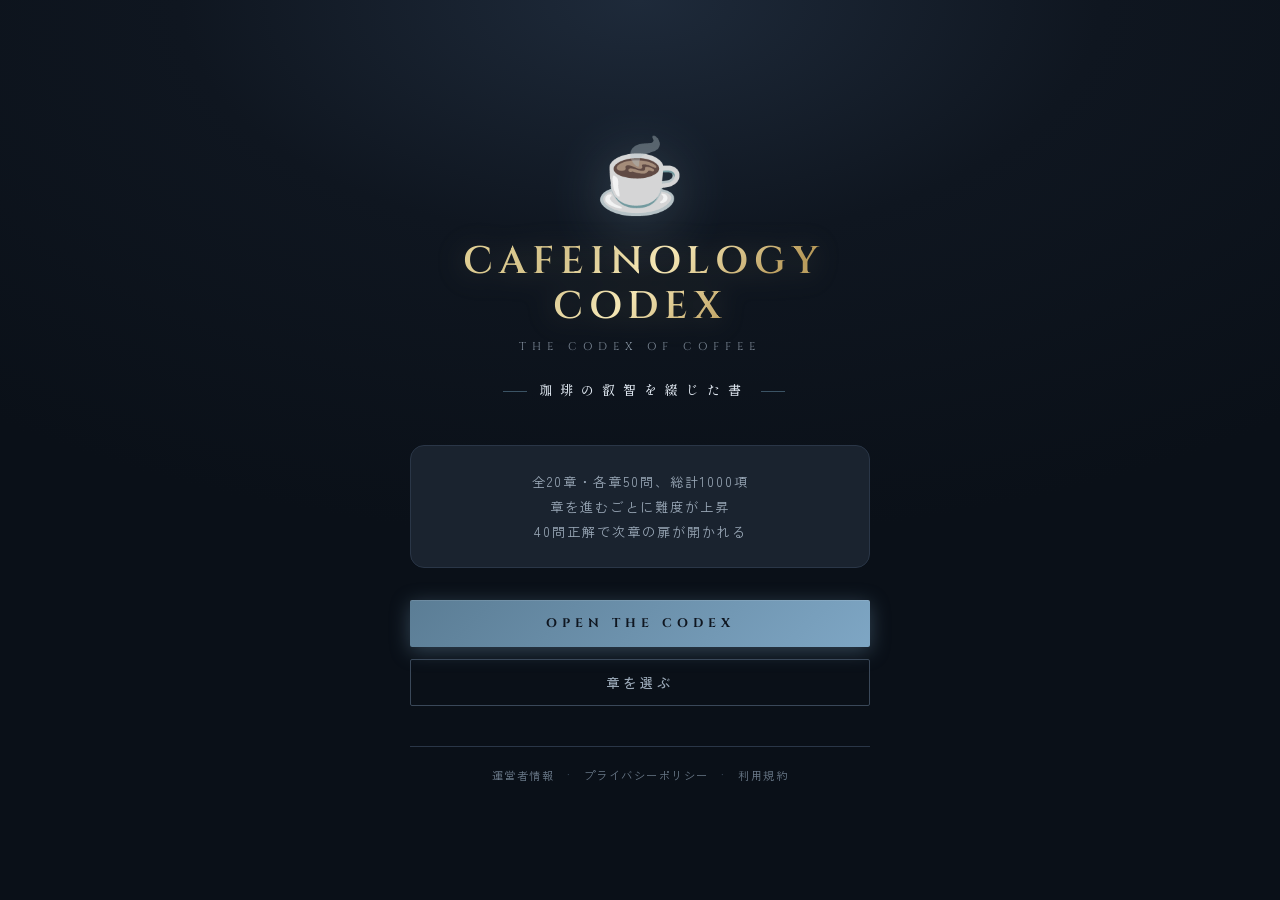
==== index.html @ 35a3aab5 "Initial commit: CAFEINOLOGY CODEX coffee quiz PWA 20 章 × 50 問の珈琲学クイズ Web アプリ。 本コミットには CH1-20 のディストラク" ====
<!DOCTYPE html>
<html lang="ja">
<head>
  <meta charset="UTF-8">
  <meta name="viewport" content="width=device-width, initial-scale=1.0, user-scalable=no">
  <meta name="theme-color" content="#0f1620">

  <!-- ========== SEO ========== -->
  <title>CAFEINOLOGY CODEX（カフェイノロジー・コーデックス）| 珈琲の叡智を綴じた書 · 全20章1000項</title>
  <meta name="description" content="CAFEINOLOGY CODEX（カフェイノロジー・コーデックス）— 珈琲の叡智を綴じた書。全20章・1000項で学ぶ本格コーヒー検定ゲーム。エスプレッソ、焙煎、抽出、品種、産地、テロワールまで網羅。無料でコーヒーマスターを目指そう。#CafeinologyCodex">
  <meta name="keywords" content="CAFEINOLOGY CODEX,カフェイノロジーコーデックス,コーヒー,クイズ,検定,バリスタ,エスプレッソ,焙煎,抽出,コーヒーマスター,コーヒーマイスター,スペシャルティコーヒー">
  <meta name="author" content="CAFEINOLOGY CODEX">
  <meta name="google-site-verification" content="3ak_mPI5S-jCg_oB2gd7poXh8SMA-_SvyZOicJVe0Y0" />
  <link rel="canonical" href="https://coffee-codex.netlify.app/">

  <!-- ========== OGP (SNS共有) ========== -->
  <meta property="og:type" content="website">
  <meta property="og:title" content="CAFEINOLOGY CODEX - 1000問の珈琲知識大全">
  <meta property="og:description" content="20レベル・1000問でコーヒーマスターを目指す本格検定ゲーム">
  <meta property="og:url" content="https://coffee-codex.netlify.app/">
  <meta property="og:image" content="https://coffee-codex.netlify.app/ogp.png">
  <meta property="og:site_name" content="CAFEINOLOGY CODEX">
  <meta property="og:locale" content="ja_JP">
  <meta name="twitter:card" content="summary_large_image">
  <meta name="twitter:title" content="CAFEINOLOGY CODEX - 1000問の珈琲知識大全">
  <meta name="twitter:description" content="20レベル・1000問でコーヒーマスターを目指す本格検定ゲーム">

  <!-- ========== 構造化データ (SEO) ========== -->
  <script type="application/ld+json">
  {
    "@context": "https://schema.org",
    "@type": "WebApplication",
    "name": "CAFEINOLOGY CODEX",
    "alternateName": "カフェイノロジー・コーデックス",
    "description": "CAFEINOLOGY CODEX - 20レベル・1000問のコーヒー検定クイズゲーム",
    "applicationCategory": "GameApplication",
    "genre": "Quiz",
    "inLanguage": "ja",
    "offers": {
      "@type": "Offer",
      "price": "0",
      "priceCurrency": "JPY"
    }
  }
  </script>

  <!-- ========== PWA ========== -->
  <link rel="manifest" href="manifest.json">
  <link rel="apple-touch-icon" href="icon-192.png">

  <!-- Google AdSense: 審査通過後、下のブロックのコメントを外し ca-pub-XXXX... を実IDに置換 -->
  <!--
  <script async src="https://pagead2.googlesyndication.com/pagead/js/adsbygoogle.js?client=ca-pub-XXXXXXXXXXXXXXXX"
     crossorigin="anonymous"></script>
  -->

  <!-- Google Analytics 4: プロパティ作成後、下のブロックのコメントを外し G-XXXXXXXXXX を実IDに置換 -->
  <!--
  <script async src="https://www.googletagmanager.com/gtag/js?id=G-XXXXXXXXXX"></script>
  <script>
    window.dataLayer = window.dataLayer || [];
    function gtag(){dataLayer.push(arguments);}
    gtag('js', new Date());
    gtag('config', 'G-XXXXXXXXXX');
  </script>
  -->

  <!-- Brand fonts: Cinzel (Roman logo) + Shippori Mincho B1 (JP tagline) + Zen Kaku Gothic Antique (JP body) + Syncopate (accent) -->
  <link rel="preconnect" href="https://fonts.googleapis.com">
  <link rel="preconnect" href="https://fonts.gstatic.com" crossorigin>
  <link href="https://fonts.googleapis.com/css2?family=Big+Shoulders+Display:wght@400;600;700;800&family=Cinzel:wght@400;500;600;700&family=Cinzel+Decorative:wght@400;700;900&family=Cormorant+Garamond:ital,wght@0,400;0,500;0,600;1,400&family=Kaisei+Decol:wght@400;500;700&family=Monomaniac+One&family=Shippori+Mincho+B1:wght@400;500;600;700;800&family=Syncopate:wght@400;700&family=Yuji+Syuku&family=Zen+Kaku+Gothic+Antique:wght@300;400;500;700&display=swap" rel="stylesheet">

  <link rel="stylesheet" href="style.css">
  <link rel="stylesheet" href="docs.css">
</head>
<body>
  <!-- スタート画面 -->
  <div id="screen-start" class="screen active">
    <div class="start-container">
      <div class="coffee-icon">☕</div>
      <h1>CAFEINOLOGY<br>CODEX</h1>
      <p class="subtitle">The Codex of Coffee</p>
      <p class="tagline">珈琲の叡智を綴じた書</p>
      <div class="level-info">
        <p>全20章・各章50問、総計1000項</p>
        <p>章を進むごとに難度が上昇</p>
        <p>40問正解で次章の扉が開かれる</p>
      </div>
      <button id="btn-start" class="btn-primary">Open the Codex</button>
      <button id="btn-continue" class="btn-secondary" style="display:none">続きから</button>
      <button id="btn-level-select" class="btn-secondary">章を選ぶ</button>

      <!-- AdSense 広告枠 (スタート画面下部) — 審査後に有効化
      <div class="ad-slot ad-start">
        <ins class="adsbygoogle"
             style="display:block"
             data-ad-client="ca-pub-XXXXXXXXXXXXXXXX"
             data-ad-slot="0000000000"
             data-ad-format="auto"
             data-full-width-responsive="true"></ins>
        <script>(adsbygoogle = window.adsbygoogle || []).push({});</script>
      </div>
      -->

      <footer class="site-footer">
        <a href="about.html">運営者情報</a>
        <span>·</span>
        <a href="privacy.html">プライバシーポリシー</a>
        <span>·</span>
        <a href="terms.html">利用規約</a>
      </footer>
    </div>
  </div>

  <!-- レベル選択画面 -->
  <div id="screen-level-select" class="screen">
    <div class="level-select-container">
      <h2>Select a Chapter</h2>
      <div id="level-grid" class="level-grid"></div>
      <button id="btn-back-start" class="btn-secondary">戻る</button>
    </div>
  </div>

  <!-- ゲーム画面 -->
  <div id="screen-game" class="screen">
    <div class="game-header">
      <button id="btn-game-home" class="btn-game-home" aria-label="ホームへ戻る" title="ホームへ戻る">⌂</button>
      <div class="level-badge">
        <span id="current-level-label">CHAPTER I</span>
        <span id="level-theme"></span>
      </div>
      <div class="progress-section">
        <div class="progress-bar-container">
          <div id="progress-bar" class="progress-bar"></div>
        </div>
        <span id="progress-text">0 / 50</span>
      </div>
      <div class="stats">
        <div class="stat-item">
          <span class="stat-label">正解</span>
          <span id="correct-count" class="stat-value correct">0</span>
        </div>
        <div class="stat-item">
          <span class="stat-label">スコア</span>
          <span id="score-display" class="stat-value score">0</span>
        </div>
        <div class="stat-item">
          <span class="stat-label">ライフ</span>
          <span id="lives-display" class="stat-value lives">♥♥♥</span>
        </div>
      </div>
    </div>

    <div class="question-container">
      <div id="timer-bar-container" class="timer-bar-container">
        <div id="timer-bar" class="timer-bar"></div>
      </div>
      <div id="question-number" class="question-number">ENTRY 1</div>
      <div id="question-text" class="question-text"></div>
      <div id="options-container" class="options-container"></div>
      <div id="feedback" class="feedback hidden">
        <div id="feedback-icon"></div>
        <div id="feedback-text"></div>
        <div id="feedback-explanation"></div>
        <button id="btn-next" class="btn-next">次へ →</button>
      </div>
    </div>
  </div>

  <!-- レベルクリア画面 -->
  <div id="screen-level-clear" class="screen">
    <div class="result-container">
      <div class="result-icon" id="result-icon">🏆</div>
      <h2 id="result-title">Chapter Complete</h2>
      <div class="result-stats">
        <div class="result-stat">
          <span>正解数</span>
          <span id="result-correct"></span>
        </div>
        <div class="result-stat">
          <span>正解率</span>
          <span id="result-rate"></span>
        </div>
        <div class="result-stat">
          <span>獲得スコア</span>
          <span id="result-score"></span>
        </div>
      </div>
      <div id="rank-display" class="rank-display"></div>

      <!-- AdSense インフィード広告 — 審査後に有効化
      <div class="ad-slot ad-result">
        <ins class="adsbygoogle"
             style="display:block"
             data-ad-client="ca-pub-XXXXXXXXXXXXXXXX"
             data-ad-slot="1111111111"
             data-ad-format="auto"
             data-full-width-responsive="true"></ins>
        <script>(adsbygoogle = window.adsbygoogle || []).push({});</script>
      </div>
      -->

      <!-- アフィリエイト: 関連商品レコメンド枠 (レベルごとに JS で差し替え) -->
      <div class="affiliate-box" id="affiliate-recommend">
        <div class="affiliate-label">このレベルにおすすめ</div>
        <div class="affiliate-items" id="affiliate-items">
          <!-- game.js から動的に生成 -->
        </div>
      </div>

      <div class="result-buttons">
        <button id="btn-next-level" class="btn-primary">次のレベルへ</button>
        <button id="btn-retry-level" class="btn-secondary">もう一度</button>
        <button id="btn-home" class="btn-secondary">ホームへ</button>
      </div>

      <!-- SNSシェアボタン -->
      <div class="share-buttons">
        <div class="share-label">結果をシェア</div>
        <a id="share-twitter" class="share-btn" target="_blank" rel="noopener">𝕏 Twitter</a>
        <a id="share-line" class="share-btn" target="_blank" rel="noopener">LINE</a>
      </div>
    </div>
  </div>

  <!-- 全問クリア画面 -->
  <div id="screen-complete" class="screen">
    <div class="complete-container">
      <div class="trophy">🏆</div>
      <h1>CODEX&nbsp;COMPLETE</h1>
      <p class="tagline">珈琲の叡智を、あなたは読み解いた</p>
      <p>CAFEINOLOGY CODEX 全20章・1000項を制覇</p>
      <div id="final-score-display" class="final-score"></div>
      <div class="coffee-facts">
        <h3>あなたはコーヒーの達人です</h3>
        <p>世界中のコーヒーについての知識を証明しました。</p>
      </div>

      <!-- AdSense — 審査後に有効化
      <div class="ad-slot">
        <ins class="adsbygoogle"
             style="display:block"
             data-ad-client="ca-pub-XXXXXXXXXXXXXXXX"
             data-ad-slot="2222222222"
             data-ad-format="auto"
             data-full-width-responsive="true"></ins>
        <script>(adsbygoogle = window.adsbygoogle || []).push({});</script>
      </div>
      -->

      <button id="btn-restart" class="btn-primary">もう一度挑戦</button>
    </div>
  </div>

  <!-- ホーム遷移確認モーダル -->
  <div id="modal-home-confirm" class="modal-overlay hidden" role="dialog" aria-modal="true" aria-labelledby="modal-home-title">
    <div class="modal-content">
      <h3 id="modal-home-title">章を中断しますか？</h3>
      <p class="modal-sub">現在の進捗を保存して、いつでもこの問題から再開できます。</p>
      <div id="modal-progress-info" class="modal-progress-info"></div>
      <div class="modal-buttons">
        <button id="modal-save-home" class="btn-primary modal-btn-save">💾 保存してホームへ</button>
        <button id="modal-discard-home" class="btn-secondary modal-btn-discard">進捗を破棄してホームへ</button>
        <button id="modal-cancel" class="btn-secondary modal-btn-cancel">プレイを続ける</button>
      </div>
    </div>
  </div>

  <script src="questions.js"></script>
  <script src="affiliates.js"></script>
  <script src="game.js"></script>

  <!-- Service Worker (PWA / オフライン対応) -->
  <script>
    if ('serviceWorker' in navigator) {
      window.addEventListener('load', () => {
        navigator.serviceWorker.register('sw.js').catch(()=>{});
      });
    }
  </script>
</body>
</html>
---- style.css ----
* {
  margin: 0;
  padding: 0;
  box-sizing: border-box;
}

:root {
  /* ==================================================================
   * ブランドフォント — 3テーマ切替可 (下の行頭 /* を付け外しするだけ)
   * ================================================================== */

  /* 【Theme A: CODEX ORIGIN】現在のデフォルト
     碑文Cinzel × 鋭利な明朝。最も「書(codex)」らしい威厳。 */
  --font-logo:       'Cinzel', 'Cormorant Garamond', 'Times New Roman', serif;
  --font-accent-en:  'Syncopate', 'Cinzel', sans-serif;
  --font-jp-display: 'Shippori Mincho B1', 'Yu Mincho', 'Hiragino Mincho ProN', serif;
  --font-jp-body:    'Zen Kaku Gothic Antique', -apple-system, 'Hiragino Kaku Gothic ProN', sans-serif;

  /* 【Theme B: MOLGOTIC EDGE】攻撃的・冷めたクール
     Big Shoulders (攻めた条幅) × 墨筆風Yuji Syuku。molgotic系の不穏感。
     使うには↑4行をコメントアウトしてこの4行のコメントを外す:
  --font-logo:       'Big Shoulders Display', 'Cinzel', sans-serif;
  --font-accent-en:  'Monomaniac One', 'Syncopate', sans-serif;
  --font-jp-display: 'Yuji Syuku', 'Shippori Mincho B1', serif;
  --font-jp-body:    'Zen Kaku Gothic Antique', sans-serif;
  */

  /* 【Theme C: VINTAGE CELLAR】クラシック書斎
     Cinzel Decorative (装飾碑文) × Kaisei Decol (装飾明朝)。
     使うにはTheme Aをコメントアウトしてこの4行のコメントを外す:
  --font-logo:       'Cinzel Decorative', 'Cinzel', serif;
  --font-accent-en:  'Cormorant Garamond', serif;
  --font-jp-display: 'Kaisei Decol', 'Shippori Mincho B1', serif;
  --font-jp-body:    'Zen Kaku Gothic Antique', sans-serif;
  */

  /* グレーブルー・パレット */
  --bg-base: #0f1620;
  --bg-deep: #0a1018;
  --bg-card: #1a232f;
  --bg-card-hi: #232e3d;
  --bg-elevated: #2a3647;

  --accent: #7ea6c4;       /* メインのスチールブルー */
  --accent-light: #a8c5dc;  /* 明るめ */
  --accent-soft: #5b7d95;   /* 控えめ */
  --accent-glow: rgba(126,166,196,0.35);

  --text: #dce4ed;
  --text-mid: #9ba9b8;
  --text-dim: #6b7a8a;

  --border: #2a3647;
  --border-hi: #3a4859;

  --green: #7fbf9d;
  --green-bg: rgba(127,191,157,0.12);
  --red: #d18b92;
  --red-bg: rgba(209,139,146,0.12);
  --gold: #d4c28a;

  --shadow: rgba(0,0,0,0.5);
  --shadow-soft: rgba(0,0,0,0.25);
}

body {
  font-family: var(--font-jp-body);
  background: var(--bg-base);
  color: var(--text);
  min-height: 100vh;
  background-image:
    radial-gradient(ellipse 80% 60% at 50% 0%, #1e2a3a 0%, #0f1620 45%, #0a1018 100%);
  -webkit-font-smoothing: antialiased;
  letter-spacing: 0.02em;
}

.screen {
  display: none;
  min-height: 100vh;
  padding: 24px 20px;
}
.screen.active {
  display: flex;
  align-items: center;
  justify-content: center;
  flex-direction: column;
}

/* ========== スタート画面 ========== */
.start-container {
  text-align: center;
  max-width: 460px;
  width: 100%;
}

.coffee-icon {
  font-size: 72px;
  margin-bottom: 18px;
  animation: float 4s ease-in-out infinite;
  filter: drop-shadow(0 8px 30px var(--accent-glow)) grayscale(0.3);
  opacity: 0.95;
}

@keyframes float {
  0%, 100% { transform: translateY(0); }
  50% { transform: translateY(-8px); }
}

h1 {
  font-family: var(--font-logo);
  font-size: 2.4rem;
  font-weight: 600;
  font-style: normal;
  margin-bottom: 10px;
  letter-spacing: 6px;
  line-height: 1.15;
  background: linear-gradient(135deg, #e8d79a 0%, #d4c28a 30%, #f5e7b5 50%, #b89a5a 75%, #d4c28a 100%);
  -webkit-background-clip: text;
  background-clip: text;
  -webkit-text-fill-color: transparent;
  filter: drop-shadow(0 2px 14px rgba(212,194,138,0.25));
  text-indent: 6px; /* letter-spacing 補正 */
  text-transform: uppercase;
}

.subtitle {
  font-family: var(--font-accent-en);
  font-size: 0.7rem;
  font-style: normal;
  font-weight: 400;
  color: var(--text-mid);
  margin-bottom: 16px;
  letter-spacing: 6px;
  text-transform: uppercase;
  opacity: 0.8;
}

.tagline {
  font-family: var(--font-jp-display);
  font-size: 0.82rem;
  font-weight: 500;
  color: var(--text);
  letter-spacing: 8px;
  margin-bottom: 36px;
  padding: 10px 0;
  position: relative;
  text-indent: 8px;
}

.tagline::before,
.tagline::after {
  content: '';
  display: inline-block;
  width: 24px;
  height: 1px;
  background: var(--accent-soft);
  vertical-align: middle;
  margin: 0 12px;
  opacity: 0.6;
}

.level-info {
  background: var(--bg-card);
  border: 1px solid var(--border);
  border-radius: 14px;
  padding: 20px 18px;
  margin-bottom: 32px;
  backdrop-filter: blur(10px);
}

.level-info p {
  font-family: var(--font-jp-body);
  color: var(--text-mid);
  font-size: 0.82rem;
  font-weight: 400;
  margin: 6px 0;
  letter-spacing: 2px;
}

.btn-primary {
  font-family: var(--font-accent-en);
  background: linear-gradient(135deg, var(--accent-soft), var(--accent));
  color: #0f1620;
  border: none;
  padding: 15px 40px;
  font-size: 0.78rem;
  font-weight: 700;
  border-radius: 2px;
  cursor: pointer;
  display: block;
  width: 100%;
  margin-bottom: 12px;
  transition: all 0.25s cubic-bezier(0.4, 0, 0.2, 1);
  box-shadow: 0 4px 20px var(--accent-glow), inset 0 1px 0 rgba(255,255,255,0.1);
  letter-spacing: 5px;
  text-transform: uppercase;
}

.btn-primary:hover {
  transform: translateY(-2px);
  box-shadow: 0 8px 32px var(--accent-glow), inset 0 1px 0 rgba(255,255,255,0.15);
  filter: brightness(1.1);
}

.btn-primary:active {
  transform: translateY(0);
}

.btn-secondary {
  font-family: var(--font-jp-body);
  background: transparent;
  color: var(--text-mid);
  border: 1px solid var(--border-hi);
  padding: 13px 32px;
  font-size: 0.82rem;
  border-radius: 2px;
  cursor: pointer;
  display: block;
  width: 100%;
  margin-bottom: 10px;
  transition: all 0.25s;
  letter-spacing: 4px;
  font-weight: 500;
}

.btn-secondary:hover {
  border-color: var(--accent);
  color: var(--accent-light);
  background: rgba(126,166,196,0.06);
}

/* ========== レベル選択 ========== */
.level-select-container {
  max-width: 620px;
  width: 100%;
  text-align: center;
}

.level-select-container h2 {
  font-family: var(--font-logo);
  font-size: 1.6rem;
  font-weight: 500;
  color: var(--accent-light);
  margin-bottom: 24px;
  letter-spacing: 6px;
  text-transform: uppercase;
}

.level-grid {
  display: grid;
  grid-template-columns: repeat(5, 1fr);
  gap: 10px;
  margin-bottom: 28px;
}

.level-btn {
  background: var(--bg-card);
  border: 1px solid var(--border);
  border-radius: 6px;
  padding: 14px 8px;
  cursor: pointer;
  transition: all 0.25s;
  color: var(--text-dim);
  font-family: inherit;
}

.level-btn.unlocked {
  color: var(--text);
  border-color: var(--border-hi);
}

.level-btn.unlocked:hover {
  background: var(--bg-card-hi);
  transform: translateY(-2px);
  box-shadow: 0 4px 20px rgba(126,166,196,0.15);
  border-color: var(--accent);
}

.level-btn.cleared {
  background: linear-gradient(135deg, var(--bg-card), var(--bg-elevated));
  border-color: var(--accent);
  color: var(--accent-light);
  box-shadow: inset 0 0 20px rgba(126,166,196,0.1);
}

.level-btn .lv-num {
  font-family: var(--font-logo);
  font-size: 1.2rem;
  font-weight: 600;
  display: block;
  letter-spacing: 3px;
}

.level-btn .lv-chapter {
  font-size: 0.55rem;
  color: var(--text-dim);
  letter-spacing: 2px;
  text-transform: uppercase;
  display: block;
  margin-bottom: 2px;
}

.level-btn.cleared .lv-chapter {
  color: var(--accent-soft);
}

.level-btn .lv-stars {
  font-size: 0.65rem;
  display: block;
  margin-top: 6px;
  color: var(--gold);
  letter-spacing: 1px;
}

.level-btn.locked {
  opacity: 0.35;
  cursor: not-allowed;
}

.level-btn.locked .lv-stars {
  color: var(--text-dim);
}

/* ========== ゲーム画面 ========== */
#screen-game {
  padding: 0;
  flex-direction: column;
  justify-content: flex-start;
  align-items: stretch;
}

.game-header {
  width: 100%;
  background: rgba(26,35,47,0.7);
  backdrop-filter: blur(12px);
  -webkit-backdrop-filter: blur(12px);
  border-bottom: 1px solid var(--border);
  padding: 12px 24px;
  display: flex;
  align-items: center;
  gap: 20px;
  flex-wrap: wrap;
  position: sticky;
  top: 0;
  z-index: 10;
}

.level-badge {
  display: flex;
  flex-direction: column;
  min-width: 100px;
}

#current-level-label {
  font-family: var(--font-logo);
  font-size: 1.1rem;
  font-weight: 600;
  color: var(--accent-light);
  letter-spacing: 4px;
}

#level-theme {
  font-family: var(--font-jp-display);
  font-size: 0.72rem;
  font-weight: 500;
  color: var(--text-dim);
  letter-spacing: 2px;
  margin-top: 2px;
}

.progress-section {
  flex: 1;
  display: flex;
  align-items: center;
  gap: 12px;
  min-width: 160px;
}

.progress-bar-container {
  flex: 1;
  height: 4px;
  background: var(--bg-deep);
  border-radius: 2px;
  overflow: hidden;
}

.progress-bar {
  height: 100%;
  background: linear-gradient(90deg, var(--accent-soft), var(--accent-light));
  border-radius: 2px;
  transition: width 0.4s cubic-bezier(0.4, 0, 0.2, 1);
  width: 0%;
  box-shadow: 0 0 8px var(--accent-glow);
}

#progress-text {
  font-size: 0.75rem;
  color: var(--text-dim);
  white-space: nowrap;
  letter-spacing: 1px;
  font-variant-numeric: tabular-nums;
}

.stats {
  display: flex;
  gap: 20px;
}

.stat-item {
  display: flex;
  flex-direction: column;
  align-items: center;
}

.stat-label {
  font-size: 0.6rem;
  color: var(--text-dim);
  letter-spacing: 1.5px;
  text-transform: uppercase;
}

.stat-value {
  font-size: 0.95rem;
  font-weight: 500;
  font-variant-numeric: tabular-nums;
  letter-spacing: 1px;
}

.stat-value.correct { color: var(--green); }
.stat-value.score { color: var(--accent-light); }
.stat-value.lives { color: var(--red); letter-spacing: -1px; font-size: 0.9rem; }

/* タイマーバー */
.timer-bar-container {
  height: 2px;
  background: var(--bg-deep);
  width: 100%;
}

.timer-bar {
  height: 100%;
  background: linear-gradient(90deg, var(--accent), var(--accent-light));
  transition: width 0.1s linear, background 0.5s;
  width: 100%;
}

.timer-bar.warning {
  background: linear-gradient(90deg, var(--red), #e07580);
}

/* 問題コンテナ */
.question-container {
  flex: 1;
  width: 100%;
  max-width: 680px;
  margin: 0 auto;
  padding: 32px 20px 40px;
  display: flex;
  flex-direction: column;
}

.question-number {
  font-family: var(--font-accent-en);
  font-size: 0.68rem;
  color: var(--text-dim);
  margin-bottom: 12px;
  letter-spacing: 5px;
  text-transform: uppercase;
  font-weight: 700;
}

.question-text {
  font-family: var(--font-jp-display);
  font-size: 1.1rem;
  font-weight: 500;
  line-height: 1.85;
  color: var(--text);
  background: linear-gradient(135deg, var(--bg-card), var(--bg-card-hi));
  border: 1px solid var(--border);
  border-radius: 12px;
  padding: 26px 24px;
  margin-bottom: 22px;
  min-height: 80px;
  box-shadow: 0 4px 24px var(--shadow-soft);
  letter-spacing: 1px;
}

.options-container {
  display: flex;
  flex-direction: column;
  gap: 10px;
}

.option-btn {
  background: var(--bg-card);
  border: 1px solid var(--border);
  border-radius: 8px;
  padding: 16px 18px;
  text-align: left;
  cursor: pointer;
  color: var(--text);
  font-family: inherit;
  font-size: 0.95rem;
  line-height: 1.5;
  transition: all 0.2s cubic-bezier(0.4, 0, 0.2, 1);
  display: flex;
  align-items: center;
  gap: 14px;
  letter-spacing: 0.3px;
  min-height: 64px;  /* 短文/長文どちらも同じ高さに見せる */
}

.option-btn:hover:not(:disabled) {
  background: var(--bg-card-hi);
  border-color: var(--accent-soft);
  transform: translateX(3px);
  box-shadow: -3px 0 0 var(--accent);
}

.option-btn .opt-label {
  background: var(--bg-elevated);
  color: var(--accent-light);
  border: 1px solid var(--border-hi);
  width: 30px;
  height: 30px;
  border-radius: 50%;
  display: flex;
  align-items: center;
  justify-content: center;
  font-weight: 500;
  font-size: 0.8rem;
  flex-shrink: 0;
  transition: all 0.2s;
  letter-spacing: 0;
}

.option-btn:hover:not(:disabled) .opt-label {
  background: var(--accent);
  color: var(--bg-base);
  border-color: var(--accent);
}

.option-btn.correct {
  background: var(--green-bg);
  border-color: var(--green);
  color: #a0d9b7;
  box-shadow: -3px 0 0 var(--green);
}

.option-btn.correct .opt-label {
  background: var(--green);
  color: var(--bg-base);
  border-color: var(--green);
}

.option-btn.wrong {
  background: var(--red-bg);
  border-color: var(--red);
  color: #e7a6ac;
  box-shadow: -3px 0 0 var(--red);
}

.option-btn.wrong .opt-label {
  background: var(--red);
  color: var(--bg-base);
  border-color: var(--red);
}

.option-btn:disabled {
  cursor: not-allowed;
}

/* フィードバック */
.feedback {
  margin-top: 18px;
  background: var(--bg-card);
  border-radius: 12px;
  padding: 22px 20px;
  border: 1px solid var(--border);
  animation: fadeIn 0.35s cubic-bezier(0.4, 0, 0.2, 1);
  box-shadow: 0 4px 24px var(--shadow-soft);
}

.feedback.hidden {
  display: none;
}

@keyframes fadeIn {
  from { opacity: 0; transform: translateY(12px); }
  to { opacity: 1; transform: translateY(0); }
}

#feedback-icon {
  font-size: 1.8rem;
  text-align: center;
  margin-bottom: 10px;
  filter: grayscale(0.2);
}

#feedback-text {
  font-size: 1rem;
  font-weight: 500;
  text-align: center;
  margin-bottom: 12px;
  letter-spacing: 1px;
}

#feedback-explanation {
  font-size: 0.85rem;
  color: var(--text-mid);
  line-height: 1.7;
  text-align: center;
  margin-bottom: 18px;
  letter-spacing: 0.3px;
  white-space: pre-line;
}

.btn-next {
  background: linear-gradient(135deg, var(--accent-soft), var(--accent));
  color: var(--bg-base);
  border: none;
  padding: 12px 36px;
  font-size: 0.85rem;
  font-weight: 600;
  border-radius: 2px;
  cursor: pointer;
  display: block;
  margin: 0 auto;
  transition: all 0.25s;
  letter-spacing: 3px;
  text-transform: uppercase;
  box-shadow: 0 4px 16px var(--accent-glow);
}

.btn-next:hover {
  transform: translateY(-2px);
  filter: brightness(1.1);
  box-shadow: 0 6px 20px var(--accent-glow);
}

/* ========== レベルクリア画面 ========== */
.result-container {
  max-width: 440px;
  width: 100%;
  text-align: center;
  background: var(--bg-card);
  border: 1px solid var(--border);
  border-radius: 16px;
  padding: 36px 28px;
  box-shadow: 0 20px 60px var(--shadow);
  backdrop-filter: blur(12px);
}

.result-icon {
  font-size: 56px;
  margin-bottom: 14px;
  animation: bounce 0.6s cubic-bezier(0.4, 0, 0.2, 1);
  filter: grayscale(0.1);
}

@keyframes bounce {
  0% { transform: scale(0.3); opacity: 0; }
  60% { transform: scale(1.2); opacity: 1; }
  100% { transform: scale(1); }
}

.result-container h2 {
  font-family: var(--font-logo);
  font-size: 1.5rem;
  font-weight: 500;
  color: var(--accent-light);
  margin-bottom: 26px;
  letter-spacing: 6px;
  text-transform: uppercase;
}

.result-stats {
  display: flex;
  flex-direction: column;
  gap: 8px;
  margin-bottom: 22px;
}

.result-stat {
  display: flex;
  justify-content: space-between;
  align-items: center;
  padding: 12px 18px;
  background: var(--bg-deep);
  border: 1px solid var(--border);
  border-radius: 8px;
  font-size: 0.9rem;
  letter-spacing: 1px;
}

.result-stat span:first-child {
  color: var(--text-mid);
  font-size: 0.75rem;
  text-transform: uppercase;
  letter-spacing: 2px;
}

.result-stat span:last-child {
  font-weight: 500;
  color: var(--accent-light);
  font-variant-numeric: tabular-nums;
}

.rank-display {
  font-size: 1.2rem;
  font-weight: 500;
  margin-bottom: 24px;
  padding: 14px;
  border-radius: 8px;
  letter-spacing: 4px;
  text-transform: uppercase;
  border: 1px solid var(--border);
}

.rank-s { color: var(--gold); background: rgba(212,194,138,0.08); border-color: rgba(212,194,138,0.3); }
.rank-a { color: #c0cbd6; background: rgba(192,203,214,0.08); border-color: rgba(192,203,214,0.3); }
.rank-b { color: #a8947a; background: rgba(168,148,122,0.08); border-color: rgba(168,148,122,0.3); }
.rank-c { color: var(--text-mid); background: rgba(155,169,184,0.05); }

.result-buttons {
  display: flex;
  flex-direction: column;
  gap: 10px;
}

/* ========== 全問クリア画面 ========== */
.complete-container {
  text-align: center;
  max-width: 480px;
  width: 100%;
}

.trophy {
  font-size: 90px;
  margin-bottom: 24px;
  animation: spin 2.5s cubic-bezier(0.4, 0, 0.2, 1);
  filter: drop-shadow(0 0 40px rgba(212,194,138,0.5));
}

@keyframes spin {
  0% { transform: rotateY(0) scale(0.5); opacity: 0; }
  100% { transform: rotateY(360deg) scale(1); opacity: 1; }
}

.complete-container h1 {
  font-family: var(--font-logo);
  font-size: 2.4rem;
  font-weight: 600;
  letter-spacing: 7px;
  text-transform: uppercase;
  background: linear-gradient(135deg, #e8d79a 0%, #d4c28a 30%, #f5e7b5 50%, #b89a5a 75%, #d4c28a 100%);
  -webkit-background-clip: text;
  background-clip: text;
  -webkit-text-fill-color: transparent;
  filter: drop-shadow(0 2px 14px rgba(212,194,138,0.35));
}

.complete-container p {
  color: var(--text-mid);
  margin: 14px 0;
  letter-spacing: 1px;
}

.final-score {
  font-size: 1.8rem;
  font-weight: 300;
  color: var(--accent-light);
  margin: 24px 0;
  letter-spacing: 3px;
  font-variant-numeric: tabular-nums;
}

.coffee-facts {
  background: var(--bg-card);
  border: 1px solid var(--border);
  border-radius: 12px;
  padding: 20px;
  margin-bottom: 28px;
  box-shadow: 0 4px 24px var(--shadow-soft);
}

.coffee-facts h3 {
  color: var(--accent-light);
  margin-bottom: 10px;
  font-size: 1rem;
  font-weight: 400;
  letter-spacing: 2px;
}

.coffee-facts p {
  font-size: 0.85rem;
  color: var(--text-mid);
  margin: 0;
  line-height: 1.7;
}

/* ========== スクロールバー ========== */
::-webkit-scrollbar {
  width: 8px;
}
::-webkit-scrollbar-track {
  background: var(--bg-deep);
}
::-webkit-scrollbar-thumb {
  background: var(--border-hi);
  border-radius: 4px;
}
::-webkit-scrollbar-thumb:hover {
  background: var(--accent-soft);
}

/* ========== レスポンシブ ========== */
@media (max-width: 480px) {
  h1 { font-size: 1.9rem; letter-spacing: 5px; line-height: 1.15; }
  .subtitle { font-size: 0.85rem; letter-spacing: 1.5px; }
  .tagline { font-size: 0.65rem; letter-spacing: 2px; }
  .tagline::before, .tagline::after { width: 16px; margin: 0 8px; }
  .question-text { font-size: 0.98rem; padding: 22px 18px; }
  .option-btn { font-size: 0.88rem; padding: 14px 14px; gap: 10px; }
  .option-btn .opt-label { width: 26px; height: 26px; font-size: 0.75rem; }
  .level-grid { grid-template-columns: repeat(4, 1fr); }
  .stats { gap: 14px; }
  .stat-value { font-size: 0.9rem; }
  .stat-label { font-size: 0.55rem; }
  .game-header { padding: 10px 14px; gap: 12px; }
  #current-level-label { font-size: 0.85rem; }
  .question-container { padding: 22px 16px 30px; }
  .result-container { padding: 28px 20px; }
  .complete-container h1 { font-size: 1.9rem; letter-spacing: 5px; }
}

@media (max-width: 360px) {
  .stats { width: 100%; justify-content: space-around; }
  .level-grid { grid-template-columns: repeat(3, 1fr); }
}

/* ==========================================================
 * ホームボタン (ゲーム画面ヘッダー左上)
 * ========================================================== */
.btn-game-home {
  flex-shrink: 0;
  width: 38px;
  height: 38px;
  display: inline-flex;
  align-items: center;
  justify-content: center;
  background: rgba(255,255,255,0.04);
  border: 1px solid var(--border);
  border-radius: 8px;
  color: var(--text-mid);
  font-size: 1.3rem;
  line-height: 1;
  cursor: pointer;
  transition: all 0.18s ease;
  font-family: var(--font-logo);
  letter-spacing: 0;
  padding: 0;
}
.btn-game-home:hover {
  background: rgba(168,197,220,0.08);
  border-color: var(--accent-soft);
  color: var(--accent-light);
  transform: translateY(-1px);
}
.btn-game-home:active {
  transform: translateY(0);
}

@media (max-width: 480px) {
  .btn-game-home { width: 34px; height: 34px; font-size: 1.15rem; }
}

/* ==========================================================
 * モーダル (ホーム遷移確認)
 * ========================================================== */
.modal-overlay {
  position: fixed;
  inset: 0;
  background: rgba(10, 16, 24, 0.78);
  backdrop-filter: blur(8px);
  -webkit-backdrop-filter: blur(8px);
  display: flex;
  align-items: center;
  justify-content: center;
  z-index: 1000;
  padding: 24px;
  animation: modalFadeIn 0.18s ease;
}
.modal-overlay.hidden {
  display: none;
}

@keyframes modalFadeIn {
  from { opacity: 0; }
  to { opacity: 1; }
}

.modal-content {
  background: linear-gradient(180deg, var(--bg-card-hi) 0%, var(--bg-card) 100%);
  border: 1px solid var(--border-hi);
  border-radius: 14px;
  padding: 32px 28px 26px;
  max-width: 420px;
  width: 100%;
  box-shadow: 0 20px 60px rgba(0,0,0,0.6), 0 0 0 1px rgba(168,197,220,0.05);
  animation: modalSlideUp 0.22s cubic-bezier(0.2, 0.8, 0.3, 1);
}

@keyframes modalSlideUp {
  from { opacity: 0; transform: translateY(16px) scale(0.98); }
  to { opacity: 1; transform: translateY(0) scale(1); }
}

.modal-content h3 {
  font-family: var(--font-jp-display);
  font-size: 1.15rem;
  font-weight: 600;
  color: var(--text);
  margin: 0 0 8px;
  letter-spacing: 1px;
}

.modal-sub {
  font-size: 0.84rem;
  color: var(--text-mid);
  line-height: 1.6;
  margin: 0 0 18px;
}

.modal-progress-info {
  background: rgba(0,0,0,0.25);
  border: 1px solid var(--border);
  border-radius: 8px;
  padding: 14px 16px;
  margin-bottom: 22px;
  display: flex;
  flex-direction: column;
  gap: 6px;
}

.modal-progress-info .mp-row {
  display: flex;
  justify-content: space-between;
  align-items: center;
  font-size: 0.82rem;
}

.modal-progress-info .mp-label {
  color: var(--text-dim);
  letter-spacing: 1px;
  text-transform: uppercase;
  font-size: 0.66rem;
}

.modal-progress-info .mp-value {
  color: var(--accent-light);
  font-family: var(--font-logo);
  font-weight: 500;
  letter-spacing: 1.5px;
}

.modal-progress-info .mp-chapter {
  font-size: 0.95rem;
  color: var(--text);
  font-family: var(--font-logo);
  letter-spacing: 3px;
  padding-bottom: 8px;
  margin-bottom: 4px;
  border-bottom: 1px dashed var(--border);
}

.modal-buttons {
  display: flex;
  flex-direction: column;
  gap: 10px;
}

.modal-buttons .btn-primary,
.modal-buttons .btn-secondary {
  width: 100%;
  margin: 0;
  font-size: 0.92rem;
  padding: 13px 16px;
  letter-spacing: 1.5px;
}

.modal-btn-discard {
  color: var(--red) !important;
  border-color: rgba(209, 139, 146, 0.3) !important;
}
.modal-btn-discard:hover {
  background: rgba(209, 139, 146, 0.1) !important;
  border-color: var(--red) !important;
}

.modal-btn-cancel {
  opacity: 0.75;
}
.modal-btn-cancel:hover {
  opacity: 1;
}

/* ==========================================================
 * レベル選択画面: 進行中バッジ
 * ========================================================== */
.level-btn.in-progress {
  border-color: var(--gold) !important;
  box-shadow: 0 0 0 1px rgba(212, 194, 138, 0.2), 0 4px 14px rgba(212, 194, 138, 0.12);
  position: relative;
}
.level-btn.in-progress::after {
  content: '▶';
  position: absolute;
  top: 6px;
  right: 8px;
  font-size: 0.55rem;
  color: var(--gold);
  letter-spacing: 0;
  animation: blinkGold 1.6s ease-in-out infinite;
}
.level-btn.in-progress .lv-stars {
  color: var(--gold) !important;
  font-family: var(--font-logo);
  font-size: 0.62rem;
  letter-spacing: 1.5px;
}

@keyframes blinkGold {
  0%, 100% { opacity: 0.4; }
  50% { opacity: 1; }
}

/* ==========================================================
 * 続きから ボタンの進捗サブテキスト
 * ========================================================== */
#btn-continue {
  position: relative;
}
.continue-sub {
  display: block;
  font-size: 0.62rem;
  color: var(--text-dim);
  letter-spacing: 1.2px;
  margin-top: 2px;
  font-weight: 400;
  font-family: var(--font-logo);
}
---- docs.css ----
/* 法的ページ・説明ページ用スタイル */
.doc-container {
  max-width: 720px;
  margin: 0 auto;
  padding: 40px 24px 80px;
  color: var(--text);
}

.doc-header {
  margin-bottom: 40px;
  padding-bottom: 24px;
  border-bottom: 1px solid var(--border);
}

.doc-back {
  display: inline-block;
  color: var(--text-mid);
  text-decoration: none;
  font-size: 0.8rem;
  letter-spacing: 1px;
  margin-bottom: 20px;
  transition: color 0.2s;
}

.doc-back:hover {
  color: var(--accent-light);
}

.doc-header h1 {
  font-size: 1.6rem;
  font-weight: 300;
  color: var(--accent-light);
  letter-spacing: 3px;
  margin-bottom: 8px;
}

.doc-updated {
  font-size: 0.75rem;
  color: var(--text-dim);
  letter-spacing: 1px;
}

.doc-container section {
  margin-bottom: 32px;
}

.doc-container h2 {
  font-size: 1.05rem;
  font-weight: 500;
  color: var(--accent-light);
  margin-bottom: 12px;
  letter-spacing: 1.5px;
  padding-left: 12px;
  border-left: 2px solid var(--accent);
}

.doc-container p {
  font-size: 0.9rem;
  color: var(--text);
  line-height: 1.9;
  margin-bottom: 10px;
  letter-spacing: 0.5px;
}

.doc-container ul {
  margin: 10px 0 10px 24px;
}

.doc-container li {
  font-size: 0.88rem;
  color: var(--text-mid);
  line-height: 1.9;
  margin-bottom: 6px;
}

.doc-container a {
  color: var(--accent-light);
  text-decoration: none;
  border-bottom: 1px dotted var(--accent-soft);
  transition: all 0.2s;
}

.doc-container a:hover {
  color: var(--accent);
  border-bottom-color: var(--accent);
}

.doc-container em {
  color: var(--accent-light);
  font-style: normal;
  background: var(--bg-card);
  padding: 2px 8px;
  border-radius: 3px;
  font-size: 0.85em;
}

.doc-footer {
  margin-top: 48px;
  padding-top: 24px;
  border-top: 1px solid var(--border);
  text-align: center;
  font-size: 0.8rem;
  color: var(--text-dim);
  letter-spacing: 1px;
}

/* ========== 追加要素: ゲーム画面のサイドアイテム ========== */
.ad-slot {
  margin: 20px 0;
  min-height: 90px;
  background: var(--bg-card);
  border: 1px dashed var(--border-hi);
  border-radius: 8px;
  display: flex;
  align-items: center;
  justify-content: center;
  padding: 12px;
  color: var(--text-dim);
  font-size: 0.7rem;
  letter-spacing: 2px;
  overflow: hidden;
}
.ad-slot ins {
  width: 100%;
  min-height: 90px;
}

.ad-slot:empty::before {
  content: 'AD';
}

/* アフィリエイト */
.affiliate-box {
  margin: 22px 0;
  background: linear-gradient(135deg, var(--bg-card), var(--bg-card-hi));
  border: 1px solid var(--accent-soft);
  border-radius: 10px;
  padding: 16px;
}

.affiliate-label {
  font-size: 0.7rem;
  color: var(--accent-light);
  letter-spacing: 2px;
  text-transform: uppercase;
  margin-bottom: 12px;
  text-align: center;
}

.affiliate-items {
  display: flex;
  flex-direction: column;
  gap: 8px;
}

.affiliate-item {
  display: block;
  padding: 10px 14px;
  background: var(--bg-deep);
  border: 1px solid var(--border);
  border-radius: 6px;
  color: var(--text);
  text-decoration: none;
  font-size: 0.82rem;
  letter-spacing: 0.5px;
  transition: all 0.2s;
}

.affiliate-item:hover {
  border-color: var(--accent);
  background: var(--bg-card-hi);
  transform: translateX(2px);
  box-shadow: -2px 0 0 var(--accent);
}

/* シェアボタン */
.share-buttons {
  margin-top: 20px;
  padding-top: 18px;
  border-top: 1px solid var(--border);
  text-align: center;
}

.share-label {
  font-size: 0.7rem;
  color: var(--text-dim);
  letter-spacing: 2px;
  text-transform: uppercase;
  margin-bottom: 10px;
}

.share-btn {
  display: inline-block;
  padding: 8px 18px;
  margin: 0 4px;
  background: var(--bg-deep);
  border: 1px solid var(--border-hi);
  border-radius: 20px;
  color: var(--text-mid);
  text-decoration: none;
  font-size: 0.75rem;
  letter-spacing: 1px;
  transition: all 0.2s;
}

.share-btn:hover {
  border-color: var(--accent);
  color: var(--accent-light);
  background: var(--bg-card);
}

/* フッター */
.site-footer {
  margin-top: 40px;
  padding-top: 20px;
  border-top: 1px solid var(--border);
  text-align: center;
  font-size: 0.7rem;
  color: var(--text-dim);
  letter-spacing: 1.5px;
}

.site-footer a {
  color: var(--text-dim);
  text-decoration: none;
  transition: color 0.2s;
  margin: 0 4px;
}

.site-footer a:hover {
  color: var(--accent-light);
}

.site-footer span {
  color: var(--border-hi);
  margin: 0 4px;
}
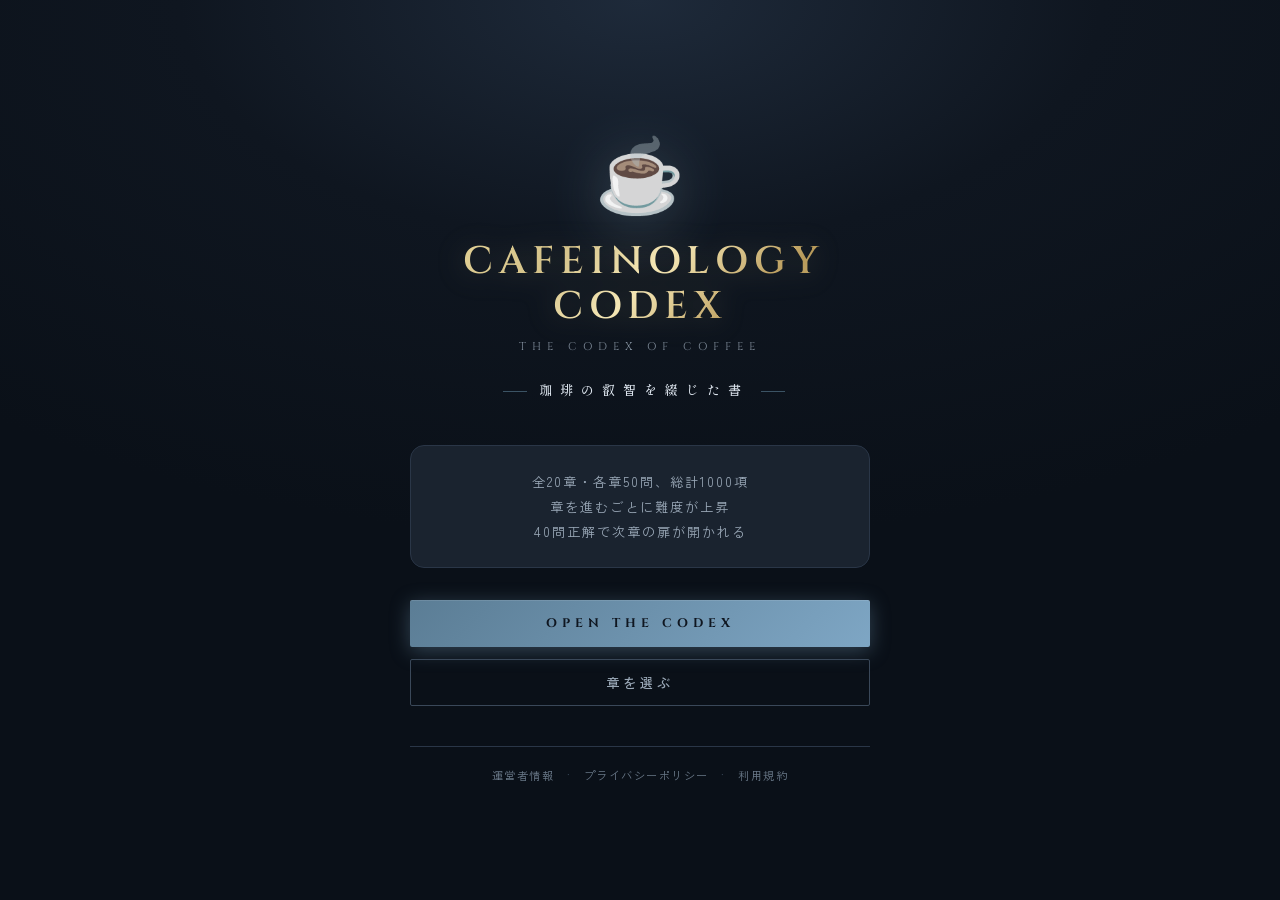
==== commit 53445083: "Fix: 「次へ」ボタンを #feedback の外側に出し position:fixed を確実に効かせる - index.html: <button id=btn-next> を #feedbac" ====
--- a/index.html
+++ b/index.html
@@ -162,8 +162,8 @@
         <div id="feedback-icon"></div>
         <div id="feedback-text"></div>
         <div id="feedback-explanation"></div>
-        <button id="btn-next" class="btn-next">次へ →</button>
-      </div>
+      </div>
+      <button id="btn-next" class="btn-next hidden">次へ →</button>
     </div>
   </div>
 
--- a/style.css
+++ b/style.css
@@ -625,11 +625,15 @@
   border-radius: 2px;
   cursor: pointer;
   display: block;
-  margin: 0 auto;
+  margin: 18px auto 0;
   transition: all 0.25s;
   letter-spacing: 3px;
   text-transform: uppercase;
   box-shadow: 0 4px 16px var(--accent-glow);
+}
+
+.btn-next.hidden {
+  display: none;
 }
 
 .btn-next:hover {
@@ -829,9 +833,24 @@
   .stat-label { font-size: 0.55rem; }
   .game-header { padding: 10px 14px; gap: 12px; }
   #current-level-label { font-size: 0.85rem; }
-  .question-container { padding: 22px 16px 30px; }
+  .question-container { padding: 22px 16px 110px; }
   .result-container { padding: 28px 20px; }
   .complete-container h1 { font-size: 1.9rem; letter-spacing: 5px; }
+
+  /* スマホ: 「次へ」ボタンを画面下端に固定し、スクロール不要にする */
+  .btn-next:not(.hidden) {
+    position: fixed;
+    left: 50%;
+    transform: translateX(-50%);
+    bottom: max(16px, env(safe-area-inset-bottom, 16px));
+    z-index: 50;
+    padding: 14px 44px;
+    margin: 0;
+    box-shadow: 0 8px 24px var(--accent-glow), 0 2px 8px rgba(0,0,0,0.4);
+  }
+  .btn-next:not(.hidden):hover {
+    transform: translateX(-50%) translateY(-2px);
+  }
 }
 
 @media (max-width: 360px) {
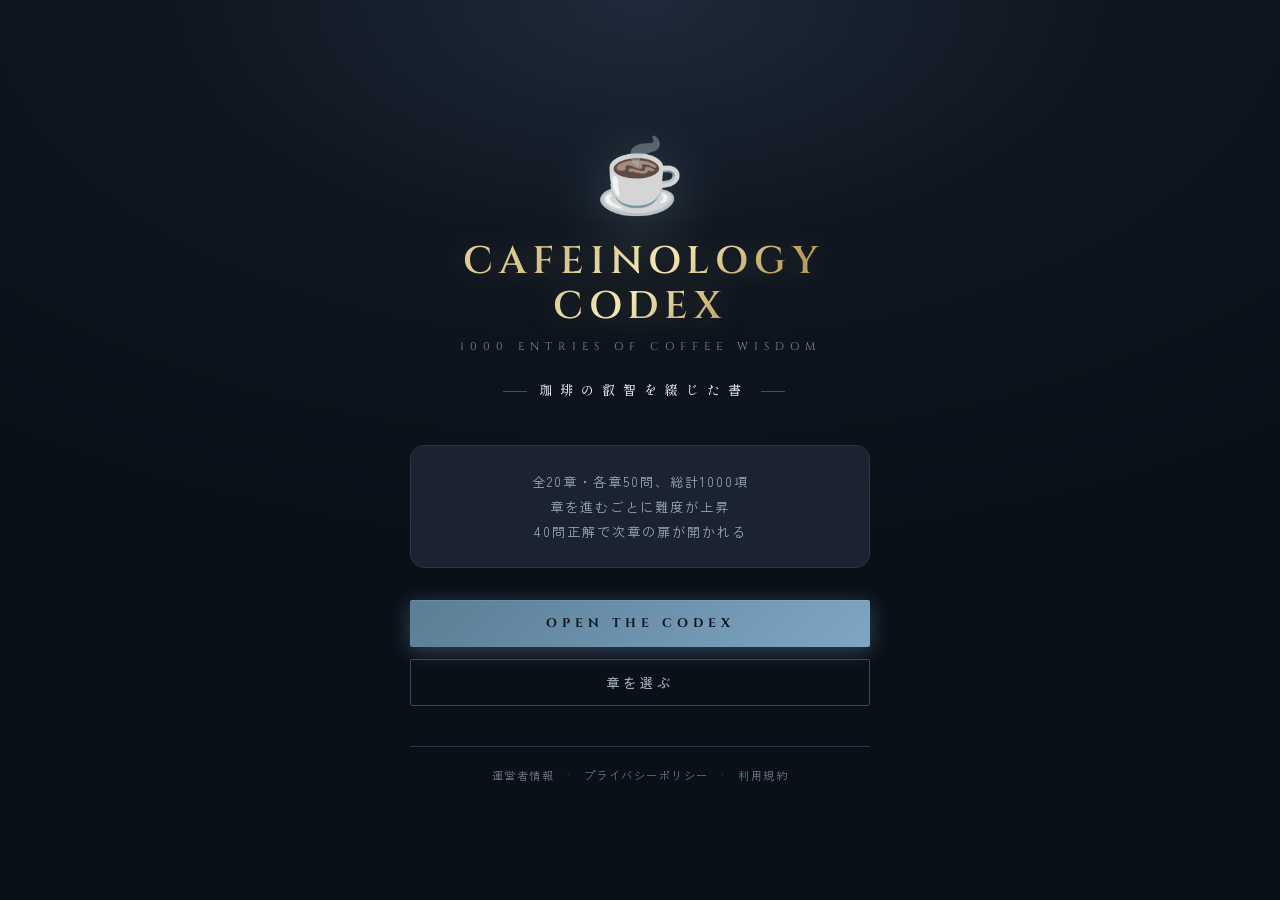
==== commit 887ac4fa: "Update: ブランド微調整 — サブタイトル/URL更新 - サブタイトル "The Codex of Coffee" → "1000 Entries of Coffee Wisdom" - 公開" ====
--- a/index.html
+++ b/index.html
@@ -11,14 +11,14 @@
   <meta name="keywords" content="CAFEINOLOGY CODEX,カフェイノロジーコーデックス,コーヒー,クイズ,検定,バリスタ,エスプレッソ,焙煎,抽出,コーヒーマスター,コーヒーマイスター,スペシャルティコーヒー">
   <meta name="author" content="CAFEINOLOGY CODEX">
   <meta name="google-site-verification" content="3ak_mPI5S-jCg_oB2gd7poXh8SMA-_SvyZOicJVe0Y0" />
-  <link rel="canonical" href="https://coffee-codex.netlify.app/">
+  <link rel="canonical" href="https://cafeinology-codex.netlify.app/">
 
   <!-- ========== OGP (SNS共有) ========== -->
   <meta property="og:type" content="website">
   <meta property="og:title" content="CAFEINOLOGY CODEX - 1000問の珈琲知識大全">
   <meta property="og:description" content="20レベル・1000問でコーヒーマスターを目指す本格検定ゲーム">
-  <meta property="og:url" content="https://coffee-codex.netlify.app/">
-  <meta property="og:image" content="https://coffee-codex.netlify.app/ogp.png">
+  <meta property="og:url" content="https://cafeinology-codex.netlify.app/">
+  <meta property="og:image" content="https://cafeinology-codex.netlify.app/ogp.png">
   <meta property="og:site_name" content="CAFEINOLOGY CODEX">
   <meta property="og:locale" content="ja_JP">
   <meta name="twitter:card" content="summary_large_image">
@@ -79,7 +79,7 @@
     <div class="start-container">
       <div class="coffee-icon">☕</div>
       <h1>CAFEINOLOGY<br>CODEX</h1>
-      <p class="subtitle">The Codex of Coffee</p>
+      <p class="subtitle">1000 Entries of Coffee Wisdom</p>
       <p class="tagline">珈琲の叡智を綴じた書</p>
       <div class="level-info">
         <p>全20章・各章50問、総計1000項</p>
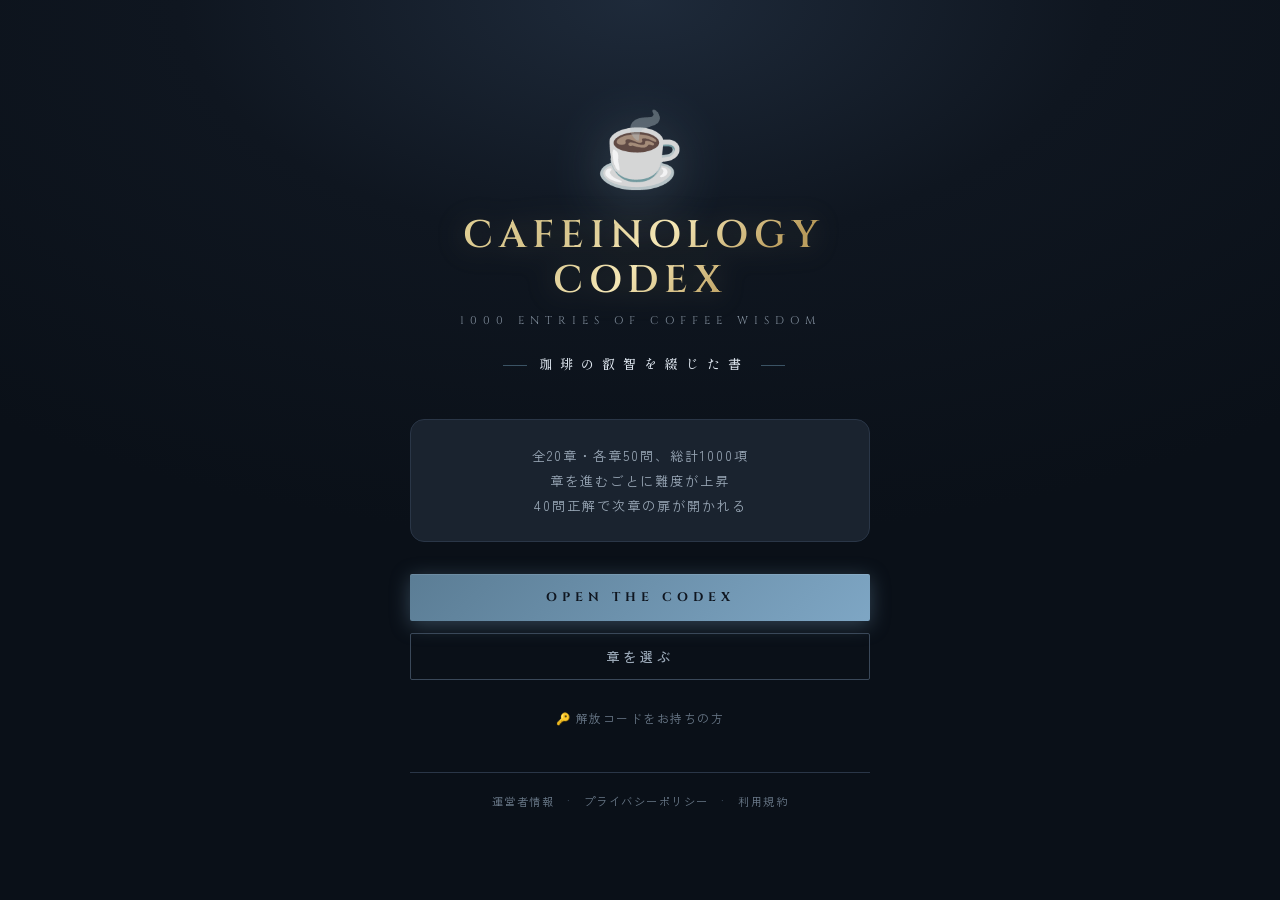
==== commit a7e7ebd6: "Add: 全章解放コード機能 — HMAC-SHA256検証 + BOOTH連携の土台 無料Ch.1-4 / 有料Ch.5-20 (¥780) のマネタイズライン。コード形式 CCDX-XXXX-XX" ====
--- a/index.html
+++ b/index.html
@@ -90,6 +90,9 @@
       <button id="btn-continue" class="btn-secondary" style="display:none">続きから</button>
       <button id="btn-level-select" class="btn-secondary">章を選ぶ</button>
 
+      <!-- 解放コード入力 (有料章を解放するための導線) -->
+      <a id="link-have-code" class="have-code-link" href="#">🔑 解放コードをお持ちの方</a>
+
       <!-- AdSense 広告枠 (スタート画面下部) — 審査後に有効化
       <div class="ad-slot ad-start">
         <ins class="adsbygoogle"
@@ -252,6 +255,49 @@
     </div>
   </div>
 
+  <!-- 解放コード入力モーダル -->
+  <div id="modal-unlock" class="modal-overlay hidden" role="dialog" aria-modal="true" aria-labelledby="modal-unlock-title">
+    <div class="modal-content modal-unlock-content">
+      <div class="unlock-icon">💎</div>
+      <h3 id="modal-unlock-title">全章を解放する</h3>
+      <p class="modal-sub">
+        第5章以降（800項）を読み解くには、<br>
+        解放コードが必要です。
+      </p>
+
+      <div class="unlock-input-wrap">
+        <label for="unlock-code-input" class="unlock-label">解放コード</label>
+        <input
+          id="unlock-code-input"
+          class="unlock-input"
+          type="text"
+          inputmode="latin"
+          autocomplete="off"
+          autocapitalize="characters"
+          spellcheck="false"
+          placeholder="CCDX-XXXX-XXXX-XXXX"
+          maxlength="19"
+        >
+        <div id="unlock-error" class="unlock-error hidden"></div>
+      </div>
+
+      <div class="modal-buttons">
+        <button id="modal-unlock-submit" class="btn-primary">コードを適用する</button>
+        <a id="modal-unlock-booth"
+           class="btn-secondary unlock-booth-link"
+           href="#"
+           target="_blank"
+           rel="noopener">BOOTHで購入（¥780）→</a>
+        <button id="modal-unlock-cancel" class="btn-secondary modal-btn-cancel">閉じる</button>
+      </div>
+
+      <p class="unlock-note">
+        購入後すぐに自動でコードが受け取れます。<br>
+        コードは1端末でご利用ください。
+      </p>
+    </div>
+  </div>
+
   <!-- ホーム遷移確認モーダル -->
   <div id="modal-home-confirm" class="modal-overlay hidden" role="dialog" aria-modal="true" aria-labelledby="modal-home-title">
     <div class="modal-content">
@@ -268,6 +314,7 @@
 
   <script src="questions.js"></script>
   <script src="affiliates.js"></script>
+  <script src="unlock.js"></script>
   <script src="game.js"></script>
 
   <!-- Service Worker (PWA / オフライン対応) -->
--- a/style.css
+++ b/style.css
@@ -319,6 +319,31 @@
 
 .level-btn.locked .lv-stars {
   color: var(--text-dim);
+}
+
+/* 有料(購入待ち)レベル: 金箔でタップ可能、💎アイコン */
+.level-btn.paid-locked {
+  color: var(--gold);
+  border-color: rgba(212, 194, 138, 0.28);
+  background: linear-gradient(135deg, var(--bg-card), rgba(212, 194, 138, 0.04));
+  cursor: pointer;
+  position: relative;
+}
+.level-btn.paid-locked:hover {
+  background: linear-gradient(135deg, var(--bg-card-hi), rgba(212, 194, 138, 0.10));
+  border-color: var(--gold);
+  transform: translateY(-2px);
+  box-shadow: 0 4px 18px rgba(212, 194, 138, 0.18);
+}
+.level-btn.paid-locked .lv-chapter {
+  color: rgba(212, 194, 138, 0.55);
+}
+.level-btn.paid-locked .lv-num {
+  color: rgba(212, 194, 138, 0.55);
+}
+.level-btn.paid-locked .lv-stars {
+  color: var(--gold);
+  font-size: 0.85rem;
 }
 
 /* ========== ゲーム画面 ========== */
@@ -1069,3 +1094,147 @@
   font-weight: 400;
   font-family: var(--font-logo);
 }
+
+/* ==========================================================
+ * スタート画面: 解放コード入力リンク (小)
+ * ========================================================== */
+.have-code-link {
+  display: inline-block;
+  margin-top: 14px;
+  color: var(--text-dim);
+  font-size: 0.72rem;
+  letter-spacing: 1.5px;
+  text-decoration: none;
+  font-family: var(--font-jp-body);
+  padding: 6px 10px;
+  border-radius: 3px;
+  transition: all 0.2s;
+}
+.have-code-link:hover {
+  color: var(--gold);
+  background: rgba(212, 194, 138, 0.06);
+}
+
+/* ==========================================================
+ * 解放コード入力モーダル
+ * ========================================================== */
+.modal-unlock-content {
+  text-align: center;
+}
+
+.unlock-icon {
+  font-size: 2.2rem;
+  margin-bottom: 8px;
+  filter: drop-shadow(0 0 18px rgba(212, 194, 138, 0.45));
+  animation: gemFloat 3.2s ease-in-out infinite;
+}
+
+@keyframes gemFloat {
+  0%, 100% { transform: translateY(0); }
+  50%      { transform: translateY(-4px); }
+}
+
+.modal-unlock-content h3 {
+  font-family: var(--font-logo);
+  font-size: 1.15rem;
+  font-weight: 600;
+  color: var(--accent-light);
+  margin-bottom: 10px;
+  letter-spacing: 4px;
+  text-transform: uppercase;
+}
+
+.modal-unlock-content .modal-sub {
+  text-align: center;
+  letter-spacing: 1px;
+  line-height: 1.7;
+}
+
+.unlock-input-wrap {
+  margin: 18px 0 6px;
+  text-align: left;
+}
+
+.unlock-label {
+  display: block;
+  font-size: 0.66rem;
+  color: var(--text-dim);
+  letter-spacing: 2px;
+  text-transform: uppercase;
+  margin-bottom: 6px;
+  font-family: var(--font-accent-en);
+}
+
+.unlock-input {
+  width: 100%;
+  background: rgba(0, 0, 0, 0.28);
+  border: 1px solid var(--border-hi);
+  border-radius: 6px;
+  padding: 13px 14px;
+  color: var(--accent-light);
+  font-family: var(--font-logo);
+  font-size: 1.05rem;
+  font-weight: 500;
+  letter-spacing: 3px;
+  text-align: center;
+  text-transform: uppercase;
+  transition: all 0.2s;
+  outline: none;
+  -webkit-appearance: none;
+  appearance: none;
+}
+.unlock-input::placeholder {
+  color: var(--text-dim);
+  letter-spacing: 2.5px;
+  font-weight: 400;
+  opacity: 0.55;
+}
+.unlock-input:focus {
+  border-color: var(--gold);
+  background: rgba(212, 194, 138, 0.05);
+  box-shadow: 0 0 0 3px rgba(212, 194, 138, 0.12);
+}
+
+.unlock-error {
+  margin-top: 10px;
+  color: var(--red);
+  font-size: 0.78rem;
+  text-align: center;
+  letter-spacing: 0.5px;
+  padding: 8px 12px;
+  background: rgba(209, 139, 146, 0.08);
+  border: 1px solid rgba(209, 139, 146, 0.25);
+  border-radius: 6px;
+}
+.unlock-error.hidden {
+  display: none;
+}
+
+.unlock-booth-link {
+  text-align: center;
+  text-decoration: none;
+  display: block;
+  font-family: var(--font-jp-body);
+  letter-spacing: 1.5px;
+  color: var(--gold) !important;
+  border-color: rgba(212, 194, 138, 0.35) !important;
+}
+.unlock-booth-link:hover {
+  background: rgba(212, 194, 138, 0.08) !important;
+  border-color: var(--gold) !important;
+  color: var(--gold) !important;
+}
+.unlock-booth-link.coming-soon {
+  opacity: 0.5;
+  pointer-events: none;
+  cursor: default;
+}
+
+.unlock-note {
+  margin-top: 18px;
+  font-size: 0.7rem;
+  color: var(--text-dim);
+  line-height: 1.6;
+  letter-spacing: 0.5px;
+  text-align: center;
+}
